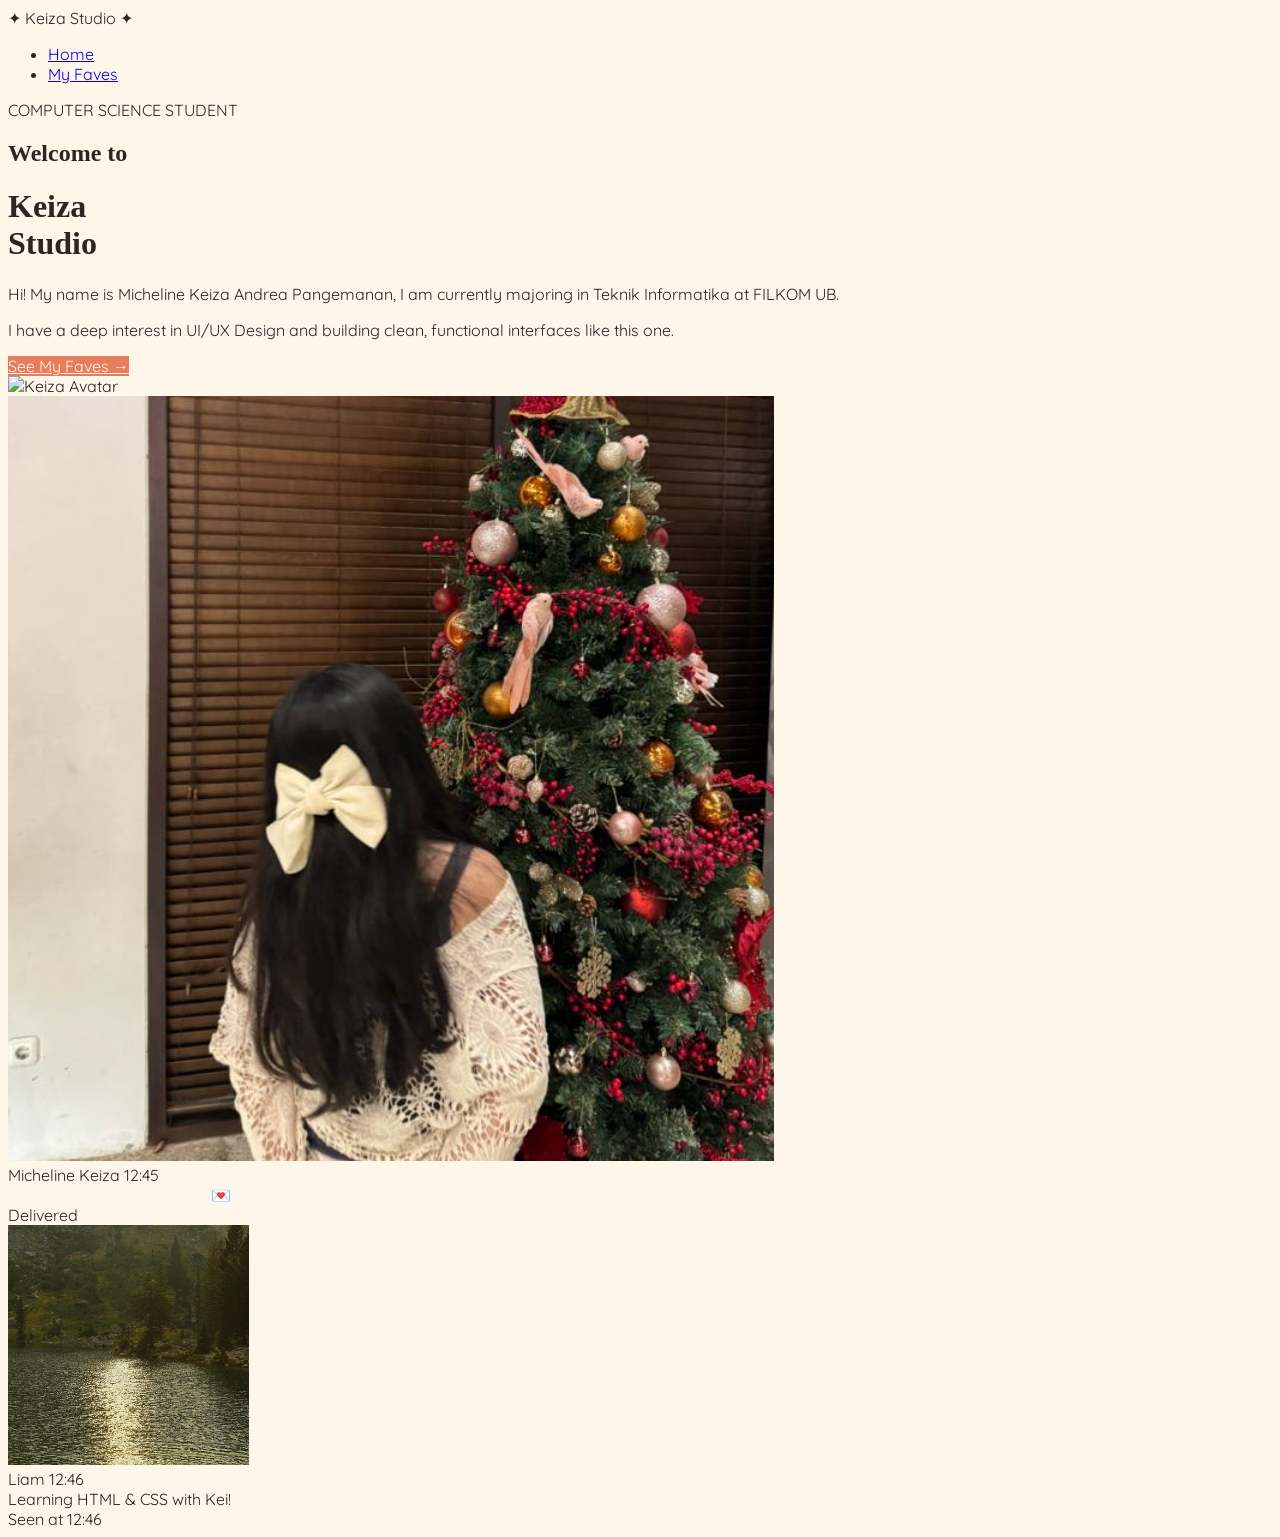
==== index.html @ c7d91eb6 "Intial commit" ====
<!DOCTYPE html>
<html lang="id" data-theme="light">

<head>
    <meta charset="UTF-8">
    <meta name="viewport" content="width=device-width, initial-scale=1.0">
    <title>Keiza Studio | Welcome</title>
    <link href="https://cdn.jsdelivr.net/npm/daisyui@4.7.2/dist/full.min.css" rel="stylesheet" type="text/css" />
    <script src="https://cdn.tailwindcss.com"></script>
    <link rel="stylesheet" href="style.css">
</head>

<body class="min-h-screen">

    <nav class="navbar px-6 md:px-20 py-8 bg-transparent">
        <div class="flex-1">
            <a class="text-xs font-bold tracking-[0.4em] uppercase navy-text">✦ Keiza Studio ✦</a>
        </div>
        <div class="flex-none">
            <ul class="menu menu-horizontal px-1 text-[10px] font-bold uppercase tracking-widest gap-4">
                <li><a href="index.html" class="border-b-2 navy-border rounded-none">Home</a></li>
                <li><a href="faves.html" class="hover:bg-blue-50 rounded-full">My Faves</a></li>
            </ul>
        </div>
    </nav>

    <main class="max-w-7xl mx-auto px-6 md:px-20 py-12 grid grid-cols-1 md:grid-cols-2 gap-16 items-center">

        <div>
            <div class="badge badge-outline navy-border navy-text p-4 mb-6 font-bold tracking-widest text-[10px]">
                COMPUTER SCIENCE STUDENT
            </div>

            <h2 class="font-serif italic text-3xl mb-1">Welcome to</h2>
            <h1 class="font-serif text-7xl md:text-9xl font-black uppercase leading-[0.8] mb-10 tracking-tighter">
                Keiza<br>Studio
            </h1>

            <div class="max-w-md space-y-4 text-sm leading-relaxed opacity-90">
                <p>Hi! My name is Micheline Keiza Andrea Pangemanan, I am currently majoring in Teknik Informatika at
                    FILKOM UB.</p>
                <p>I have a deep interest in UI/UX Design and building clean, functional interfaces like this one.</p>
            </div>

            <a href="faves.html"
                class="btn rounded-full orange-bg text-white border-none mt-12 px-14 py-6 h-auto min-h-[64px] uppercase tracking-[0.2em] text-sm font-bold shadow-xl hover:scale-105 transition-all">
                See My Faves &rarr;
            </a>
        </div>

        <div class="flex justify-center relative">
            <div class="avatar">
                <div class="w-72 md:w-[450px] rounded-[3rem] avatar-frame overflow-hidden bg-white">
                    <img src="https://api.dicebear.com/7.x/avataaars/svg?seed=Keiza&backgroundColor=f8f9ff"
                        alt="Keiza Avatar" />
                </div>
            </div>
        </div>

        <div class="col-span-1 md:col-span-2 space-y-8 mt-20 max-w-2xl mx-auto w-full">

            <div class="chat chat-start">
                <div class="chat-image avatar">
                    <div class="w-10 rounded-full ring ring-[#2D3A8C] ring-offset-base-100 ring-offset-2">
                        <img alt="Keiza" src="foto_keiza.png" />
                    </div>
                </div>
                <div class="chat-header navy-text font-bold mb-1">
                    Micheline Keiza
                    <time class="text-[10px] opacity-50 font-normal ml-1">12:45</time>
                </div>
                <div class="chat-bubble navy-bg text-white shadow-md">HiiIIIii! Welcome to my page💌</div>
                <div class="chat-footer opacity-50 text-[10px] mt-1">Delivered</div>
            </div>

            <div class="chat chat-end">
                <div class="chat-image avatar">
                    <div class="w-10 rounded-full ring ring-gray-200 ring-offset-base-100 ring-offset-2">
                        <img alt="Liam" src="foto_liam.png" />
                    </div>
                </div>
                <div class="chat-header text-gray-500 font-bold mb-1">
                    Liam
                    <time class="text-[10px] opacity-50 font-normal ml-1">12:46</time>
                </div>
                <div class="chat-bubble bg-white text-gray-700 border border-gray-100 shadow-sm">Learning HTML & CSS
                    with Kei!</div>
                <div class="chat-footer opacity-50 text-[10px] mt-1">Seen at 12:46</div>
            </div>

        </div>
    </main>

</body>

</html>
---- style.css ----
/* style.css */
@import url('https://fonts.googleapis.com/css2?family=DM+Serif+Display&family=Quicksand:wght@400;700&display=swap');

:root {
    --vtg-orange: #E67E5E;
    --vtg-cream: #FDF6E9;  
    --vtg-dark: #2D2424;   
    --vtg-yellow: #F4D35E; 
}

body {
    font-family: 'Quicksand', sans-serif;
    background-color: var(--vtg-cream);
    color: var(--vtg-dark);
}

.font-serif {
    font-family: 'DM+Serif+Display', serif;
}

.lonjong-card {
    background-color: white;
    border: 3px solid var(--vtg-dark);
    
    border-radius: 4.5rem; 
    padding: 3.5rem 2.5rem;
    transition: all 0.3s cubic-bezier(0.175, 0.885, 0.32, 1.275);
    display: flex;
    flex-direction: column;
    align-items: center;
    text-align: center;
    position: relative;
}

.lonjong-card:hover {
    transform: translateY(-8px);
    box-shadow: 15px 15px 0px var(--vtg-orange);
}

/* Tombol Lonjong */
.btn-pill {
    background-color: var(--vtg-orange);
    color: white;
    border: 2px solid var(--vtg-dark);
    border-radius: 999px;
    font-weight: bold;
    text-transform: uppercase;
    font-size: 0.7rem;
    letter-spacing: 0.2em;
    padding: 0.8rem 2.5rem;
    transition: all 0.2s ease;
}

.btn-pill:hover {
    background-color: var(--vtg-yellow);
    color: var(--vtg-dark);
}

.orange-bg {
    background-color: var(--vtg-orange) !important;
}

.text-white {
    color: var(--vtg-cream) !important;
}
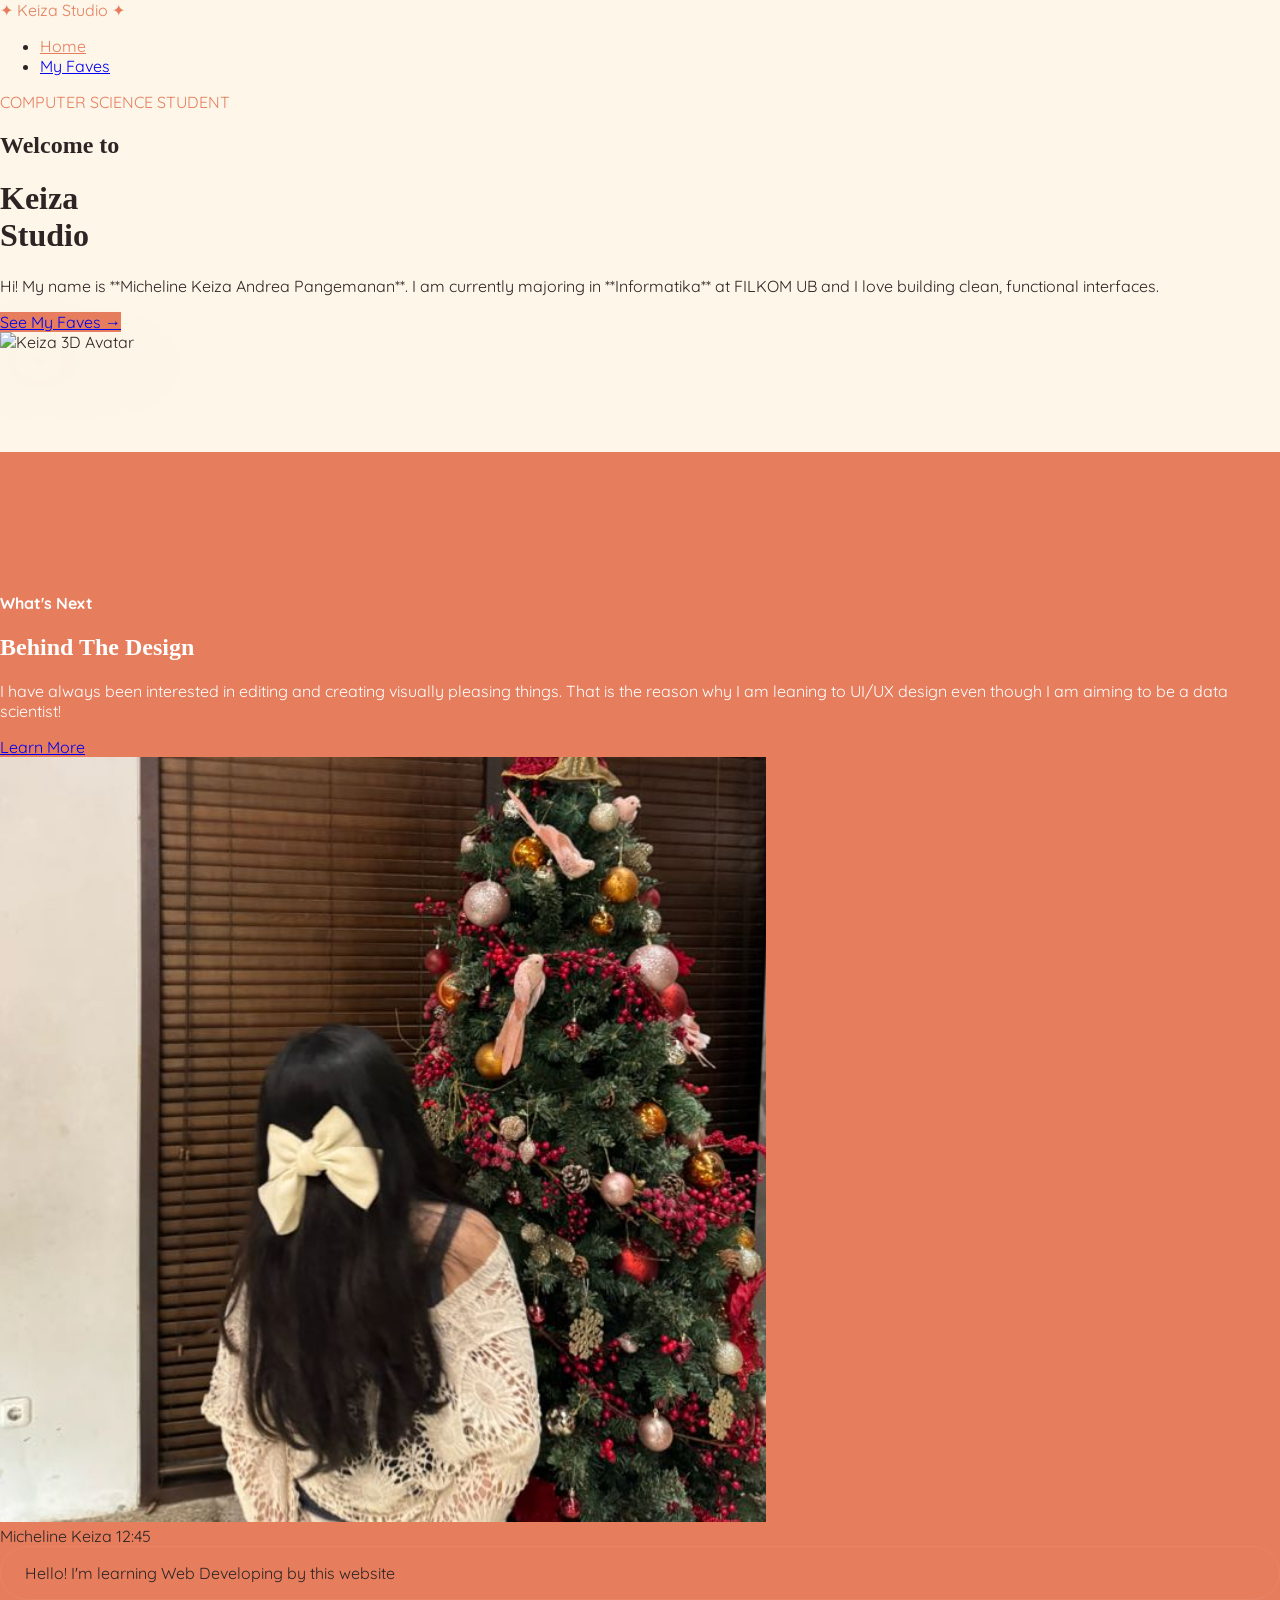
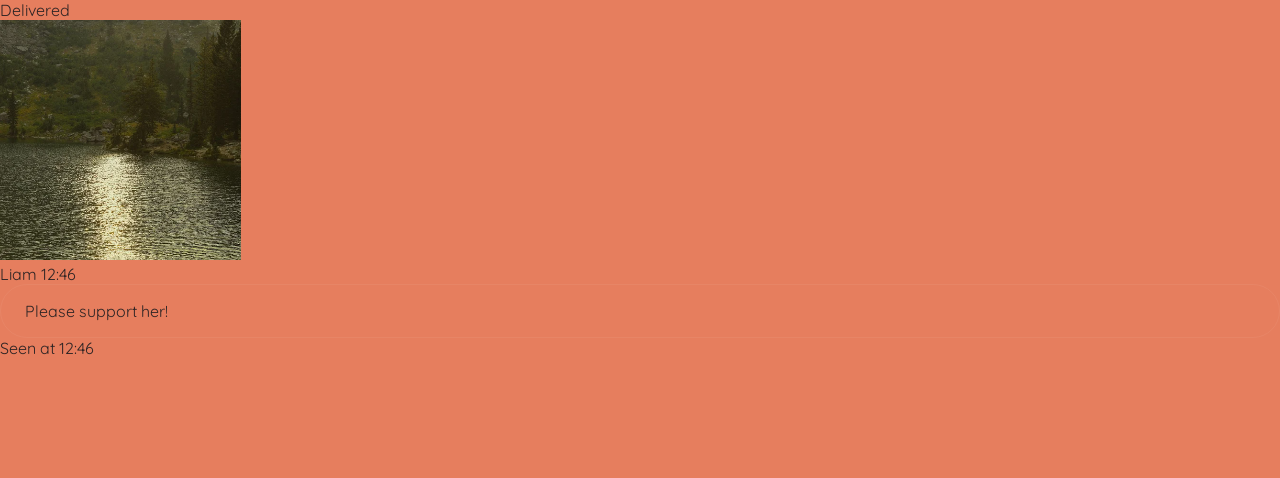
==== commit c427e180: "revised" ====
--- a/index.html
+++ b/index.html
@@ -1,6 +1,5 @@
 <!DOCTYPE html>
-<html lang="id" data-theme="light">
-
+<html lang="id">
 <head>
     <meta charset="UTF-8">
     <meta name="viewport" content="width=device-width, initial-scale=1.0">
@@ -9,88 +8,100 @@
     <script src="https://cdn.tailwindcss.com"></script>
     <link rel="stylesheet" href="style.css">
 </head>
+<body class="m-0 p-0 overflow-x-hidden">
 
-<body class="min-h-screen">
-
-    <nav class="navbar px-6 md:px-20 py-8 bg-transparent">
+    <nav class="navbar px-10 py-4 bg-transparent max-w-7xl mx-auto">
         <div class="flex-1">
-            <a class="text-xs font-bold tracking-[0.4em] uppercase navy-text">✦ Keiza Studio ✦</a>
+            <a class="text-xs font-bold tracking-[0.4em] uppercase orange-text">✦ Keiza Studio ✦</a>
         </div>
         <div class="flex-none">
-            <ul class="menu menu-horizontal px-1 text-[10px] font-bold uppercase tracking-widest gap-4">
-                <li><a href="index.html" class="border-b-2 navy-border rounded-none">Home</a></li>
-                <li><a href="faves.html" class="hover:bg-blue-50 rounded-full">My Faves</a></li>
+            <ul class="menu menu-horizontal px-1 text-[10px] font-bold uppercase tracking-widest gap-6">
+                <li><a href="index.html" class="border-b-2 border-[#E67E5E] rounded-none orange-text">Home</a></li>
+                <li><a href="faves.html" class="hover:bg-orange-50 rounded-full transition-all">My Faves</a></li>
             </ul>
         </div>
     </nav>
 
-    <main class="max-w-7xl mx-auto px-6 md:px-20 py-12 grid grid-cols-1 md:grid-cols-2 gap-16 items-center">
-
-        <div>
-            <div class="badge badge-outline navy-border navy-text p-4 mb-6 font-bold tracking-widest text-[10px]">
+    <main class="max-w-7xl mx-auto px-10 py-12 grid grid-cols-1 lg:grid-cols-2 gap-20 items-center">
+        <div class="text-left">
+            <div class="badge badge-outline border-[#E67E5E] orange-text p-4 mb-6 font-bold tracking-widest text-[10px]">
                 COMPUTER SCIENCE STUDENT
             </div>
-
             <h2 class="font-serif italic text-3xl mb-1">Welcome to</h2>
             <h1 class="font-serif text-7xl md:text-9xl font-black uppercase leading-[0.8] mb-10 tracking-tighter">
                 Keiza<br>Studio
             </h1>
-
-            <div class="max-w-md space-y-4 text-sm leading-relaxed opacity-90">
-                <p>Hi! My name is Micheline Keiza Andrea Pangemanan, I am currently majoring in Teknik Informatika at
-                    FILKOM UB.</p>
-                <p>I have a deep interest in UI/UX Design and building clean, functional interfaces like this one.</p>
-            </div>
-
-            <a href="faves.html"
-                class="btn rounded-full orange-bg text-white border-none mt-12 px-14 py-6 h-auto min-h-[64px] uppercase tracking-[0.2em] text-sm font-bold shadow-xl hover:scale-105 transition-all">
+            <p class="max-w-md text-sm leading-relaxed opacity-90 mb-12">
+                Hi! My name is **Micheline Keiza Andrea Pangemanan**. I am currently majoring in **Informatika** at
+                FILKOM UB and I love building clean, functional interfaces.
+            </p>
+            <a href="faves.html" class="btn rounded-full orange-bg text-white border-none px-14 py-6 h-auto min-h-[64px] uppercase tracking-[0.2em] text-sm font-bold shadow-xl hover:scale-105 transition-all">
                 See My Faves &rarr;
             </a>
         </div>
 
-        <div class="flex justify-center relative">
-            <div class="avatar">
-                <div class="w-72 md:w-[450px] rounded-[3rem] avatar-frame overflow-hidden bg-white">
-                    <img src="https://api.dicebear.com/7.x/avataaars/svg?seed=Keiza&backgroundColor=f8f9ff"
-                        alt="Keiza Avatar" />
-                </div>
+        <div class="flex justify-center">
+            <div class="hover-3d">
+                <div></div><div></div><div></div><div></div>
+                <div></div><div></div><div></div><div></div>
+                <figure>
+                    <img src="callmeifyougetlostid.png" alt="Keiza 3D Avatar" class="w-full h-auto">
+                </figure>
             </div>
-        </div>
-
-        <div class="col-span-1 md:col-span-2 space-y-8 mt-20 max-w-2xl mx-auto w-full">
-
-            <div class="chat chat-start">
-                <div class="chat-image avatar">
-                    <div class="w-10 rounded-full ring ring-[#2D3A8C] ring-offset-base-100 ring-offset-2">
-                        <img alt="Keiza" src="foto_keiza.png" />
-                    </div>
-                </div>
-                <div class="chat-header navy-text font-bold mb-1">
-                    Micheline Keiza
-                    <time class="text-[10px] opacity-50 font-normal ml-1">12:45</time>
-                </div>
-                <div class="chat-bubble navy-bg text-white shadow-md">HiiIIIii! Welcome to my page💌</div>
-                <div class="chat-footer opacity-50 text-[10px] mt-1">Delivered</div>
-            </div>
-
-            <div class="chat chat-end">
-                <div class="chat-image avatar">
-                    <div class="w-10 rounded-full ring ring-gray-200 ring-offset-base-100 ring-offset-2">
-                        <img alt="Liam" src="foto_liam.png" />
-                    </div>
-                </div>
-                <div class="chat-header text-gray-500 font-bold mb-1">
-                    Liam
-                    <time class="text-[10px] opacity-50 font-normal ml-1">12:46</time>
-                </div>
-                <div class="chat-bubble bg-white text-gray-700 border border-gray-100 shadow-sm">Learning HTML & CSS
-                    with Kei!</div>
-                <div class="chat-footer opacity-50 text-[10px] mt-1">Seen at 12:46</div>
-            </div>
-
         </div>
     </main>
 
+    <section class="orange-section py-16">
+        <div class="max-w-7xl mx-auto px-10">
+            <div class="grid grid-cols-1 lg:grid-cols-2 gap-16 items-center">
+                
+                <div class="text-white order-2 lg:order-1">
+                    <h4 class="uppercase tracking-[0.4em] text-[10px] font-bold mb-4 opacity-80">What's Next</h4>
+                    <h2 class="font-serif text-7xl mb-8 leading-tight italic">Behind The Design</h2>
+                    <p class="text-sm leading-relaxed opacity-90 mb-10 max-w-md">
+                        I have always been interested in editing and creating visually pleasing things. 
+                        That is the reason why I am leaning to UI/UX design even though I am aiming to be a data scientist!
+                    </p>
+                    <a href="#" class="btn bg-white text-[#E67E5E] border-none rounded-full px-12 hover:bg-[#FDF6E9] transition-all font-bold uppercase tracking-widest text-xs">
+                        Learn More
+                    </a>
+                </div>
+
+                <div class="flex flex-col gap-6 py-6 order-1 lg:order-2">
+                    <div class="chat chat-start">
+                        <div class="chat-image avatar">
+                            <div class="w-12 rounded-full border-2 border-white/20">
+                                <img src="foto_keiza.png" />
+                            </div>
+                        </div>
+                        <div class="chat-header text-white mb-1">
+                            Micheline Keiza <time class="text-[10px] opacity-60 ml-1">12:45</time>
+                        </div>
+                        <div class="chat-bubble bg-[#2D2424] text-white text-sm px-6 py-3 shadow-xl">
+                            Hello! I'm learning Web Developing by this website
+                        </div>
+                        <div class="chat-footer opacity-40 text-white text-[10px] mt-1">Delivered</div>
+                    </div>
+
+                    <div class="chat chat-end mt-4">
+                        <div class="chat-image avatar">
+                            <div class="w-12 rounded-full border-2 border-white/20">
+                                <img src="foto_liam.png" />
+                            </div>
+                        </div>
+                        <div class="chat-header text-white mb-1">
+                            Liam <time class="text-[10px] opacity-60 ml-1">12:46</time>
+                        </div>
+                        <div class="chat-bubble bg-[#2D2424] text-white text-sm px-6 py-3 shadow-xl">
+                            Please support her!
+                        </div>
+                        <div class="chat-footer opacity-40 text-white text-[10px] mt-1">Seen at 12:46</div>
+                    </div>
+                </div>
+
+            </div>
+        </div>
+    </section>
+
 </body>
-
 </html>
--- a/style.css
+++ b/style.css
@@ -2,7 +2,7 @@
 @import url('https://fonts.googleapis.com/css2?family=DM+Serif+Display&family=Quicksand:wght@400;700&display=swap');
 
 :root {
-    --vtg-orange: #E67E5E;
+    --vtg-orange: #E67E5E; 
     --vtg-cream: #FDF6E9;  
     --vtg-dark: #2D2424;   
     --vtg-yellow: #F4D35E; 
@@ -12,55 +12,144 @@
     font-family: 'Quicksand', sans-serif;
     background-color: var(--vtg-cream);
     color: var(--vtg-dark);
+    margin: 0;
+    overflow-x: hidden; /* Mencegah scroll horizontal */
 }
 
 .font-serif {
     font-family: 'DM+Serif+Display', serif;
 }
 
+/* --- Section Putih/Krem Utama --- */
+main {
+    padding-bottom: 100px;
+}
+/* style.css */
+
+/* --- Container Utama Kartu --- */
 .lonjong-card {
-    background-color: white;
-    border: 3px solid var(--vtg-dark);
-    
-    border-radius: 4.5rem; 
+    background-color: #FDF6E9 !important; /* Warna krem solid agar shadow tidak tembus */
+    border-radius: 5rem;     /* Membuat bentuk lonjong sempurna */
     padding: 3.5rem 2.5rem;
-    transition: all 0.3s cubic-bezier(0.175, 0.885, 0.32, 1.275);
     display: flex;
     flex-direction: column;
     align-items: center;
     text-align: center;
+    transition: all 0.3s cubic-bezier(0.175, 0.885, 0.32, 1.275);
+    border: none !important;
     position: relative;
+    box-shadow: 0 4px 20px rgba(0, 0, 0, 0.05); /* Shadow halus saat diam */
+    min-height: 500px; /* Memastikan tinggi kartu konsisten */
 }
 
+/* Efek Shadow Oren yang rapi di belakang (seperti di image_a11438.png) */
 .lonjong-card:hover {
-    transform: translateY(-8px);
-    box-shadow: 15px 15px 0px var(--vtg-orange);
+    transform: translateY(-10px);
+    box-shadow: 15px 15px 0px var(--vtg-orange) !important; 
 }
 
-/* Tombol Lonjong */
+.icon-circle {
+    width: 100px;
+    height: 100px;
+    display: flex;
+    align-items: center;
+    justify-content: center;
+    border-radius: 999px;
+    margin-bottom: 2.5rem;
+    font-size: 3rem;
+}
+
 .btn-pill {
-    background-color: var(--vtg-orange);
-    color: white;
-    border: 2px solid var(--vtg-dark);
-    border-radius: 999px;
+    background-color: var(--vtg-orange) !important;
+    color: white !important;
+    border-radius: 999px !important;
+    padding: 1rem 2.5rem;
     font-weight: bold;
     text-transform: uppercase;
     font-size: 0.7rem;
     letter-spacing: 0.2em;
-    padding: 0.8rem 2.5rem;
-    transition: all 0.2s ease;
+    display: inline-block;
+    margin-top: auto;     transition: 0.3s;
+    text-decoration: none;
+}
+.hover-3d {
+    position: relative;
+    display: grid;
+    perspective: 1000px;
+    width: 100%;
+    max-width: 500px;
 }
 
-.btn-pill:hover {
-    background-color: var(--vtg-yellow);
-    color: var(--vtg-dark);
+.hover-3d div {
+    grid-area: 1 / 1;
+    z-index: 10; 
+    width: 100%;
+    height: 100%;
 }
 
-.orange-bg {
-    background-color: var(--vtg-orange) !important;
+.hover-3d figure {
+    grid-area: 1 / 1;
+    z-index: 1;
+    pointer-events: none;
+    background: transparent !important;
+    margin: 0;
+    transition: transform 0.4s ease;
 }
 
-.text-white {
-    color: var(--vtg-cream) !important;
+.hover-3d img {
+    filter: drop-shadow(20px 20px 30px rgba(230, 126, 94, 0.25)); 
+    width: 100%;
+    height: auto;
 }
 
+.hover-3d div:nth-child(1):hover ~ figure { transform: rotateX(15deg) rotateY(-15deg); }
+.hover-3d div:nth-child(2):hover ~ figure { transform: rotateX(15deg) rotateY(0deg); }
+.hover-3d div:nth-child(3):hover ~ figure { transform: rotateX(15deg) rotateY(15deg); }
+.hover-3d div:nth-child(4):hover ~ figure { transform: rotateX(0deg) rotateY(-15deg); }
+.hover-3d div:nth-child(5):hover ~ figure { transform: rotateX(0deg) rotateY(15deg); }
+.hover-3d div:nth-child(6):hover ~ figure { transform: rotateX(-15deg) rotateY(-15deg); }
+.hover-3d div:nth-child(7):hover ~ figure { transform: rotateX(-15deg) rotateY(0deg); }
+.hover-3d div:nth-child(8):hover ~ figure { transform: rotateX(-15deg) rotateY(15deg); }
+
+.orange-section {
+    background-color: var(--vtg-orange);
+    width: 100vw; 
+    position: relative;
+    left: 50%;
+    right: 50%;
+    margin-left: -50vw;
+    margin-right: -50vw;
+    padding: 120px 0; /* Ruang vertikal */
+}
+
+.orange-section h2, 
+.orange-section p,
+.orange-section h4 {
+    color: white !important;
+}
+
+.orange-text { color: var(--vtg-orange) !important; }
+.orange-bg { background-color: var(--vtg-orange) !important; }
+
+
+.chat-bubble {
+    border: 1px solid rgba(255, 255, 255, 0.05); 
+}
+
+.orange-section {
+    min-height: 80vh;
+    display: flex;
+    align-items: center;
+    overflow: hidden;
+}
+
+
+.chat-bubble {
+    border-radius: 2rem !important; 
+    padding: 1rem 1.5rem !important;
+}
+
+.chat-start .chat-bubble::before,
+.chat-end .chat-bubble::before {
+    display: none !important;
+}
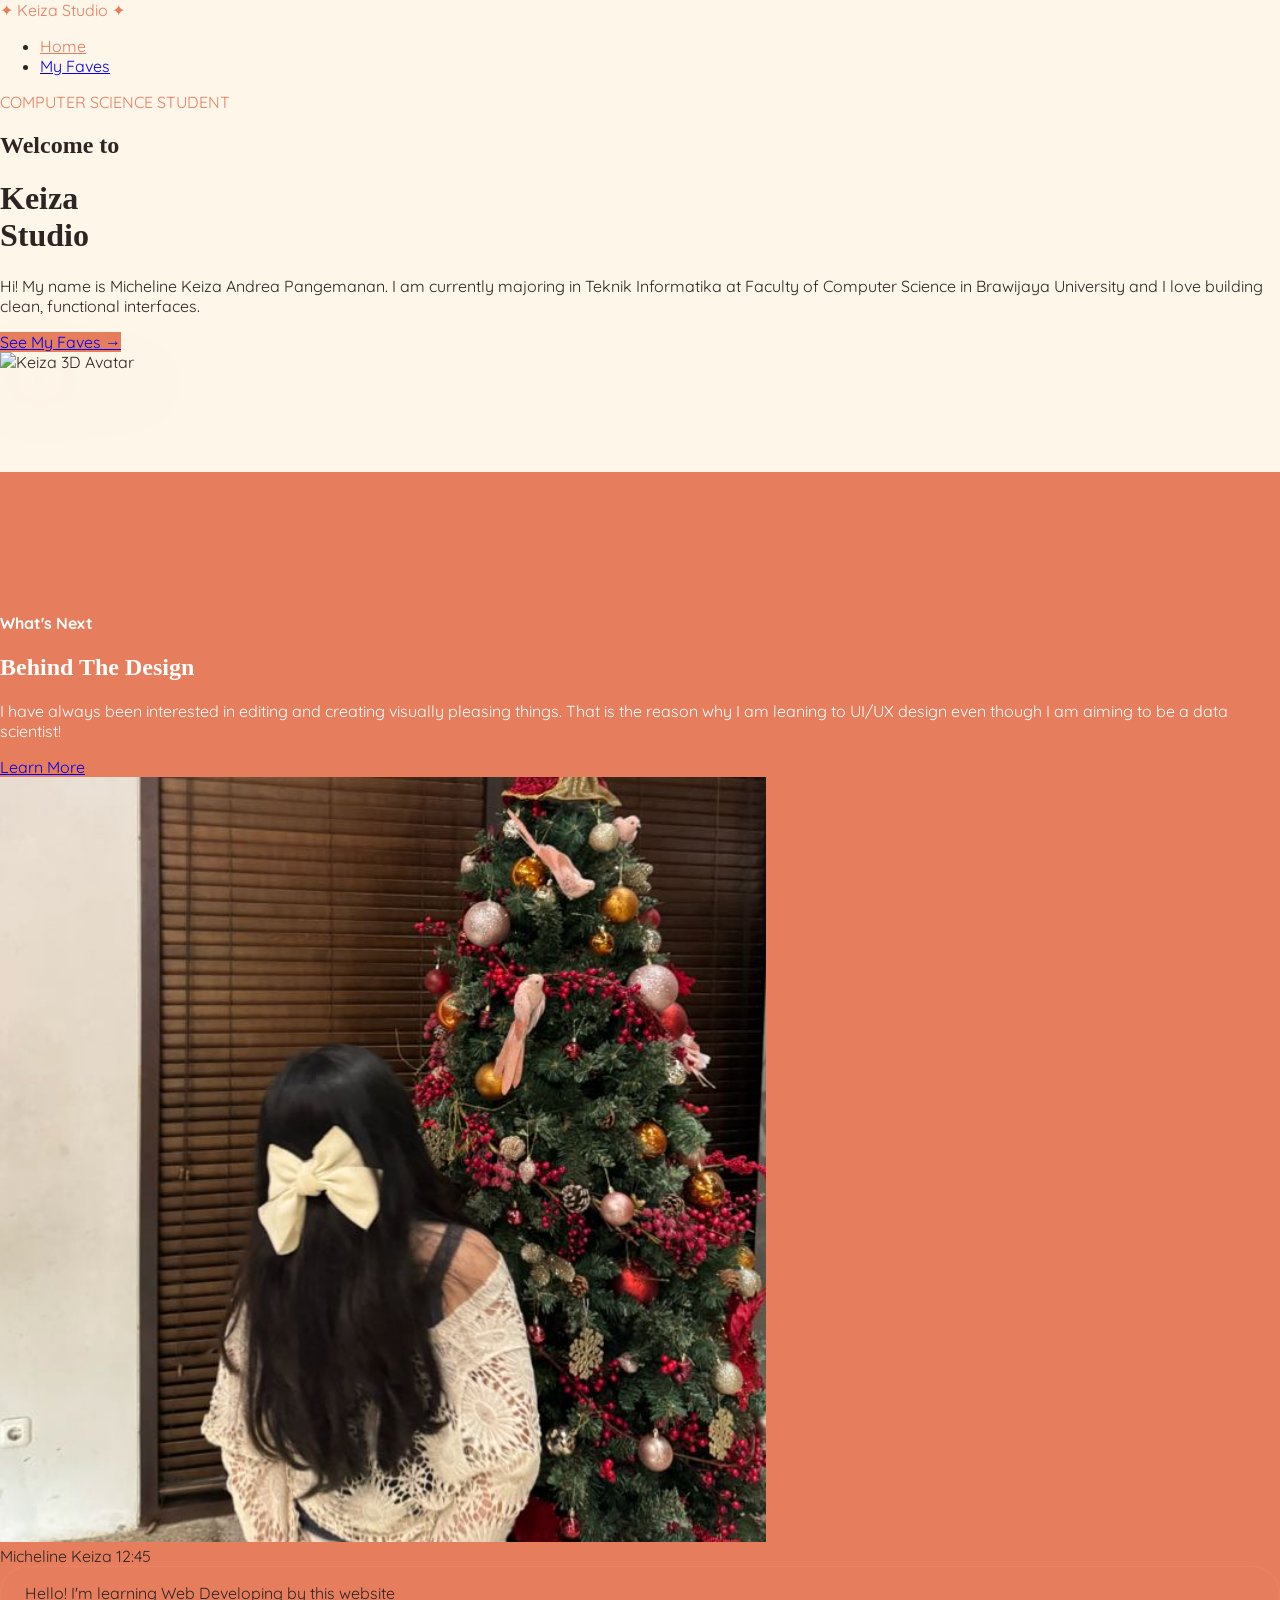
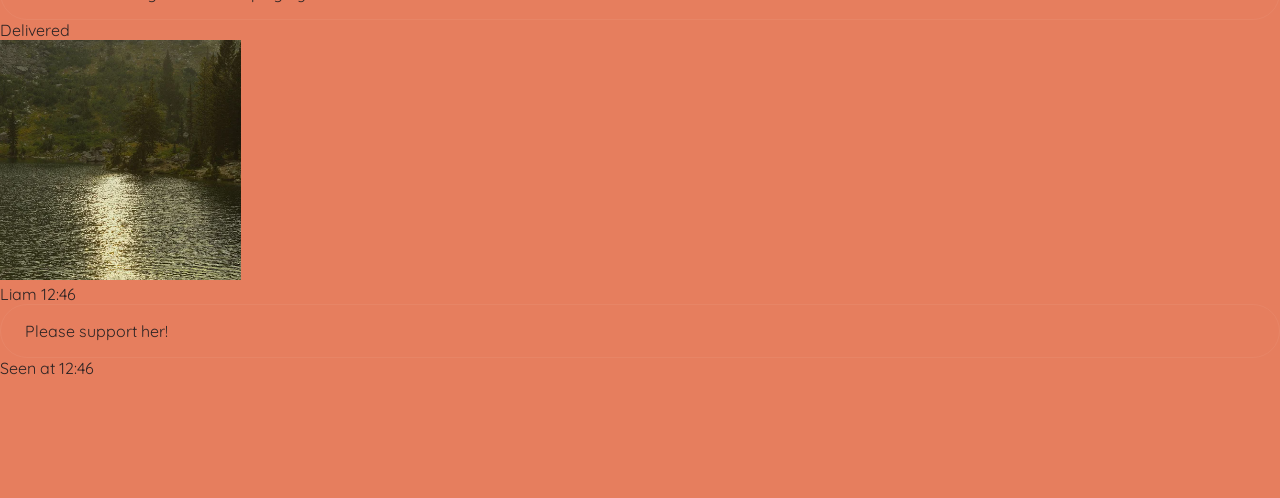
==== commit 17a6aec3: "revise 2" ====
--- a/index.html
+++ b/index.html
@@ -32,8 +32,8 @@
                 Keiza<br>Studio
             </h1>
             <p class="max-w-md text-sm leading-relaxed opacity-90 mb-12">
-                Hi! My name is **Micheline Keiza Andrea Pangemanan**. I am currently majoring in **Informatika** at
-                FILKOM UB and I love building clean, functional interfaces.
+                Hi! My name is Micheline Keiza Andrea Pangemanan. I am currently majoring in Teknik Informatika at
+                Faculty of Computer Science in Brawijaya University and I love building clean, functional interfaces.
             </p>
             <a href="faves.html" class="btn rounded-full orange-bg text-white border-none px-14 py-6 h-auto min-h-[64px] uppercase tracking-[0.2em] text-sm font-bold shadow-xl hover:scale-105 transition-all">
                 See My Faves &rarr;
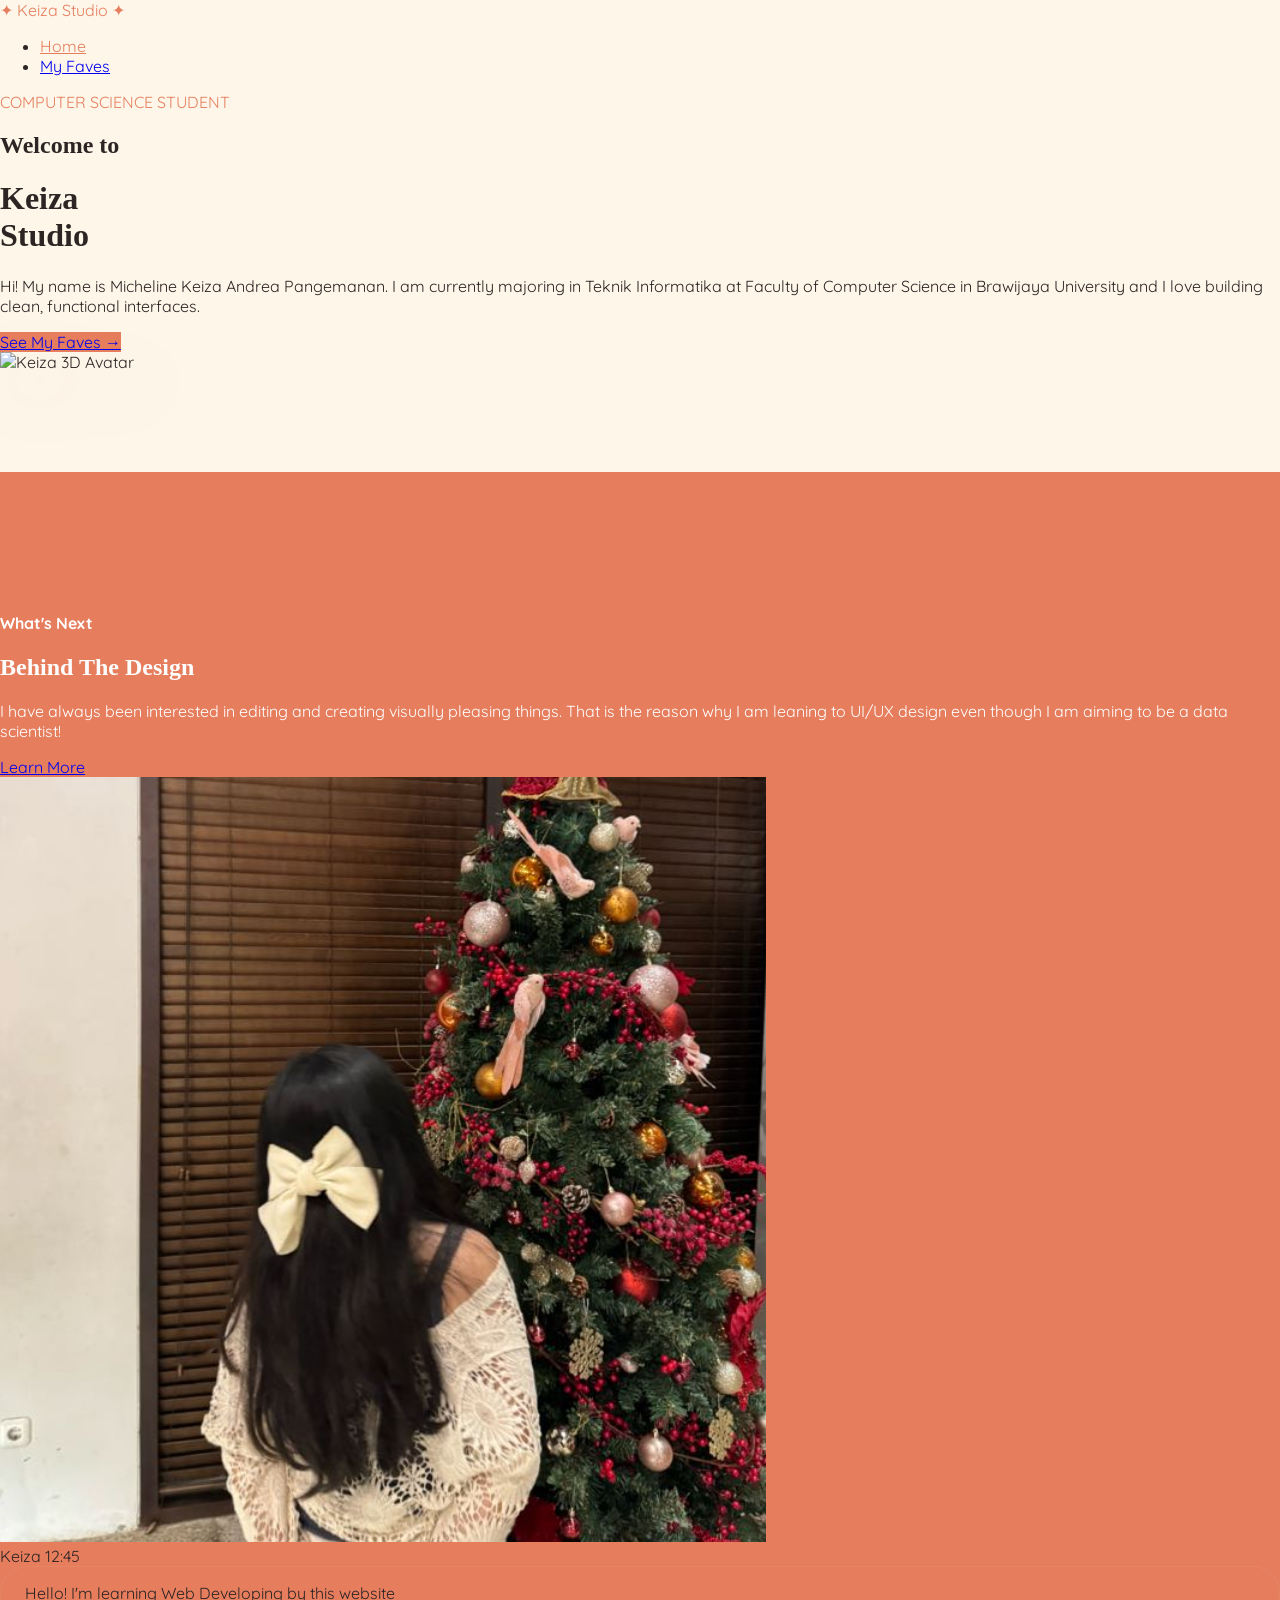
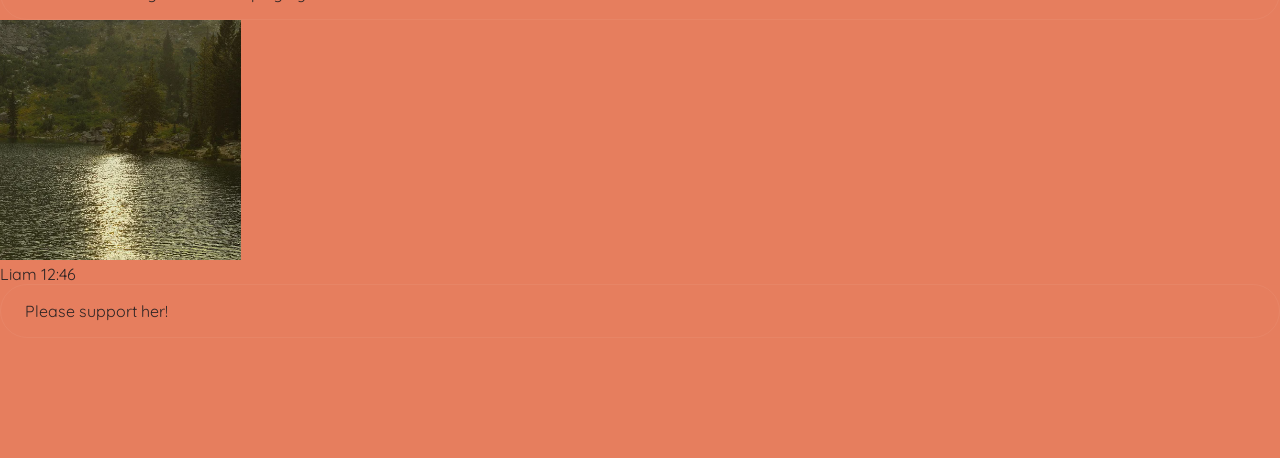
==== commit 82511aee: "responsive" ====
--- a/index.html
+++ b/index.html
@@ -1,5 +1,6 @@
 <!DOCTYPE html>
 <html lang="id">
+
 <head>
     <meta charset="UTF-8">
     <meta name="viewport" content="width=device-width, initial-scale=1.0">
@@ -8,6 +9,7 @@
     <script src="https://cdn.tailwindcss.com"></script>
     <link rel="stylesheet" href="style.css">
 </head>
+
 <body class="m-0 p-0 overflow-x-hidden">
 
     <nav class="navbar px-10 py-4 bg-transparent max-w-7xl mx-auto">
@@ -24,7 +26,8 @@
 
     <main class="max-w-7xl mx-auto px-10 py-12 grid grid-cols-1 lg:grid-cols-2 gap-20 items-center">
         <div class="text-left">
-            <div class="badge badge-outline border-[#E67E5E] orange-text p-4 mb-6 font-bold tracking-widest text-[10px]">
+            <div
+                class="badge badge-outline border-[#E67E5E] orange-text p-4 mb-6 font-bold tracking-widest text-[10px]">
                 COMPUTER SCIENCE STUDENT
             </div>
             <h2 class="font-serif italic text-3xl mb-1">Welcome to</h2>
@@ -35,15 +38,22 @@
                 Hi! My name is Micheline Keiza Andrea Pangemanan. I am currently majoring in Teknik Informatika at
                 Faculty of Computer Science in Brawijaya University and I love building clean, functional interfaces.
             </p>
-            <a href="faves.html" class="btn rounded-full orange-bg text-white border-none px-14 py-6 h-auto min-h-[64px] uppercase tracking-[0.2em] text-sm font-bold shadow-xl hover:scale-105 transition-all">
+            <a href="faves.html"
+                class="btn rounded-full orange-bg text-white border-none px-14 py-6 h-auto min-h-[64px] uppercase tracking-[0.2em] text-sm font-bold shadow-xl hover:scale-105 transition-all">
                 See My Faves &rarr;
             </a>
         </div>
 
         <div class="flex justify-center">
             <div class="hover-3d">
-                <div></div><div></div><div></div><div></div>
-                <div></div><div></div><div></div><div></div>
+                <div></div>
+                <div></div>
+                <div></div>
+                <div></div>
+                <div></div>
+                <div></div>
+                <div></div>
+                <div></div>
                 <figure>
                     <img src="callmeifyougetlostid.png" alt="Keiza 3D Avatar" class="w-full h-auto">
                 </figure>
@@ -52,50 +62,50 @@
     </main>
 
     <section class="orange-section py-16">
-        <div class="max-w-7xl mx-auto px-10">
-            <div class="grid grid-cols-1 lg:grid-cols-2 gap-16 items-center">
-                
-                <div class="text-white order-2 lg:order-1">
+        <div class="max-w-7xl mx-auto px-6 md:px-10">
+            <div class="grid grid-cols-1 lg:grid-cols-2 gap-10 lg:gap-16 items-center">
+
+                <div class="text-white order-2 lg:order-1 text-center lg:text-left">
                     <h4 class="uppercase tracking-[0.4em] text-[10px] font-bold mb-4 opacity-80">What's Next</h4>
-                    <h2 class="font-serif text-7xl mb-8 leading-tight italic">Behind The Design</h2>
-                    <p class="text-sm leading-relaxed opacity-90 mb-10 max-w-md">
-                        I have always been interested in editing and creating visually pleasing things. 
-                        That is the reason why I am leaning to UI/UX design even though I am aiming to be a data scientist!
+                    <h2 class="font-serif text-5xl md:text-7xl mb-8 leading-tight italic">Behind The Design</h2>
+                    <p class="text-sm leading-relaxed opacity-90 mb-10 max-w-md mx-auto lg:mx-0">
+                        I have always been interested in editing and creating visually pleasing things.
+                        That is the reason why I am leaning to UI/UX design even though I am aiming to be a data
+                        scientist!
                     </p>
-                    <a href="#" class="btn bg-white text-[#E67E5E] border-none rounded-full px-12 hover:bg-[#FDF6E9] transition-all font-bold uppercase tracking-widest text-xs">
+                    <a href="#"
+                        class="btn bg-white text-[#E67E5E] border-none rounded-full px-12 hover:bg-[#FDF6E9] transition-all font-bold uppercase tracking-widest text-xs">
                         Learn More
                     </a>
                 </div>
 
-                <div class="flex flex-col gap-6 py-6 order-1 lg:order-2">
+                <div class="flex flex-col gap-4 py-6 order-1 lg:order-2 w-full max-w-md mx-auto lg:max-w-none">
                     <div class="chat chat-start">
                         <div class="chat-image avatar">
-                            <div class="w-12 rounded-full border-2 border-white/20">
+                            <div class="w-10 md:w-12 rounded-full border-2 border-white/20">
                                 <img src="foto_keiza.png" />
                             </div>
                         </div>
                         <div class="chat-header text-white mb-1">
-                            Micheline Keiza <time class="text-[10px] opacity-60 ml-1">12:45</time>
+                            Keiza <time class="text-[10px] opacity-60 ml-1">12:45</time>
                         </div>
-                        <div class="chat-bubble bg-[#2D2424] text-white text-sm px-6 py-3 shadow-xl">
+                        <div class="chat-bubble bg-[#2D2424] text-white text-xs md:text-sm px-5 py-3 shadow-xl">
                             Hello! I'm learning Web Developing by this website
                         </div>
-                        <div class="chat-footer opacity-40 text-white text-[10px] mt-1">Delivered</div>
                     </div>
 
-                    <div class="chat chat-end mt-4">
+                    <div class="chat chat-end mt-2">
                         <div class="chat-image avatar">
-                            <div class="w-12 rounded-full border-2 border-white/20">
+                            <div class="w-10 md:w-12 rounded-full border-2 border-white/20">
                                 <img src="foto_liam.png" />
                             </div>
                         </div>
                         <div class="chat-header text-white mb-1">
                             Liam <time class="text-[10px] opacity-60 ml-1">12:46</time>
                         </div>
-                        <div class="chat-bubble bg-[#2D2424] text-white text-sm px-6 py-3 shadow-xl">
+                        <div class="chat-bubble bg-[#2D2424] text-white text-xs md:text-sm px-5 py-3 shadow-xl">
                             Please support her!
                         </div>
-                        <div class="chat-footer opacity-40 text-white text-[10px] mt-1">Seen at 12:46</div>
                     </div>
                 </div>
 
@@ -104,4 +114,5 @@
     </section>
 
 </body>
+
 </html>
--- a/style.css
+++ b/style.css
@@ -1,4 +1,3 @@
-/* style.css */
 @import url('https://fonts.googleapis.com/css2?family=DM+Serif+Display&family=Quicksand:wght@400;700&display=swap');
 
 :root {
@@ -13,23 +12,20 @@
     background-color: var(--vtg-cream);
     color: var(--vtg-dark);
     margin: 0;
-    overflow-x: hidden; /* Mencegah scroll horizontal */
+    overflow-x: hidden;
 }
 
 .font-serif {
     font-family: 'DM+Serif+Display', serif;
 }
 
-/* --- Section Putih/Krem Utama --- */
 main {
     padding-bottom: 100px;
 }
-/* style.css */
 
-/* --- Container Utama Kartu --- */
 .lonjong-card {
-    background-color: #FDF6E9 !important; /* Warna krem solid agar shadow tidak tembus */
-    border-radius: 5rem;     /* Membuat bentuk lonjong sempurna */
+    background-color: #FDF6E9 !important;
+    border-radius: 5rem;
     padding: 3.5rem 2.5rem;
     display: flex;
     flex-direction: column;
@@ -38,11 +34,10 @@
     transition: all 0.3s cubic-bezier(0.175, 0.885, 0.32, 1.275);
     border: none !important;
     position: relative;
-    box-shadow: 0 4px 20px rgba(0, 0, 0, 0.05); /* Shadow halus saat diam */
-    min-height: 500px; /* Memastikan tinggi kartu konsisten */
+    box-shadow: 0 4px 20px rgba(0, 0, 0, 0.05);
+    min-height: 500px;
 }
 
-/* Efek Shadow Oren yang rapi di belakang (seperti di image_a11438.png) */
 .lonjong-card:hover {
     transform: translateY(-10px);
     box-shadow: 15px 15px 0px var(--vtg-orange) !important; 
@@ -69,9 +64,11 @@
     font-size: 0.7rem;
     letter-spacing: 0.2em;
     display: inline-block;
-    margin-top: auto;     transition: 0.3s;
+    margin-top: auto;
+    transition: 0.3s;
     text-decoration: none;
 }
+
 .hover-3d {
     position: relative;
     display: grid;
@@ -119,7 +116,11 @@
     right: 50%;
     margin-left: -50vw;
     margin-right: -50vw;
-    padding: 120px 0; /* Ruang vertikal */
+    padding: 120px 0;
+    min-height: 80vh;
+    display: flex;
+    align-items: center;
+    overflow: hidden;
 }
 
 .orange-section h2, 
@@ -131,20 +132,8 @@
 .orange-text { color: var(--vtg-orange) !important; }
 .orange-bg { background-color: var(--vtg-orange) !important; }
 
-
 .chat-bubble {
     border: 1px solid rgba(255, 255, 255, 0.05); 
-}
-
-.orange-section {
-    min-height: 80vh;
-    display: flex;
-    align-items: center;
-    overflow: hidden;
-}
-
-
-.chat-bubble {
     border-radius: 2rem !important; 
     padding: 1rem 1.5rem !important;
 }
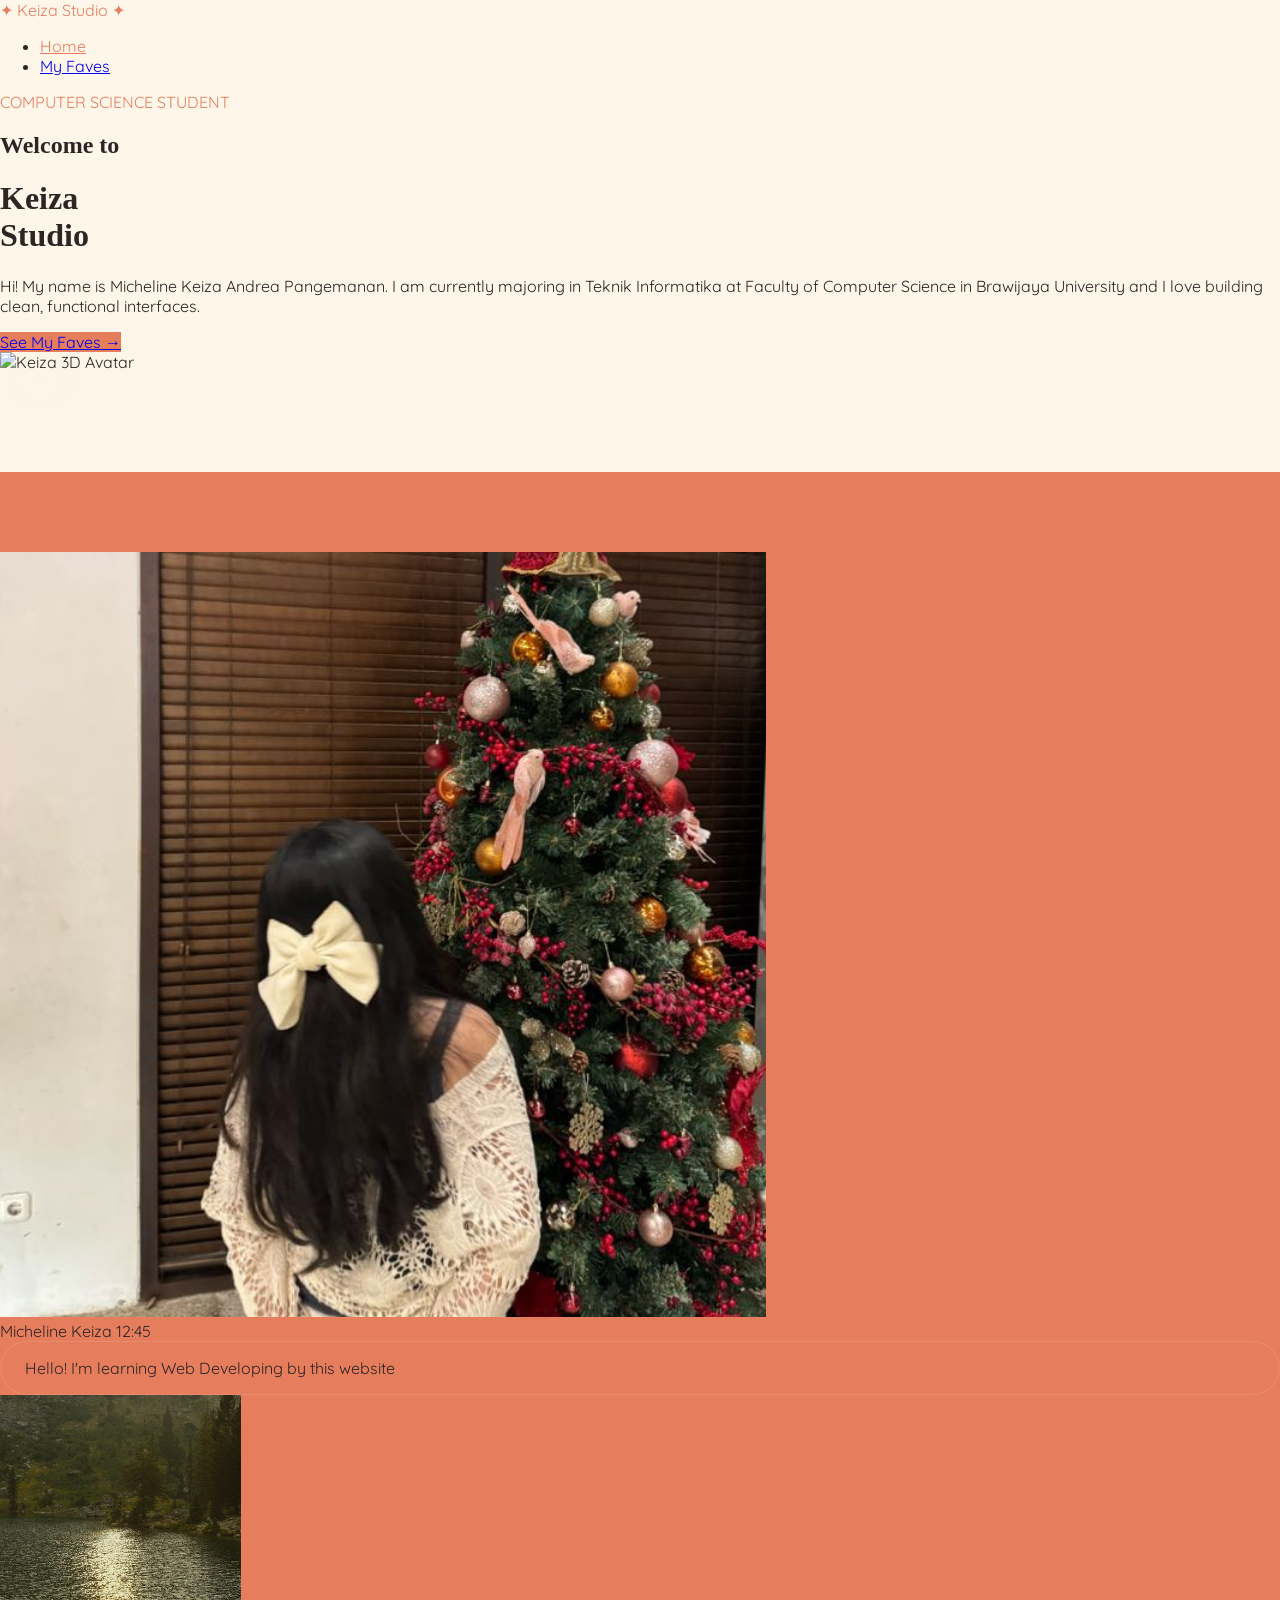
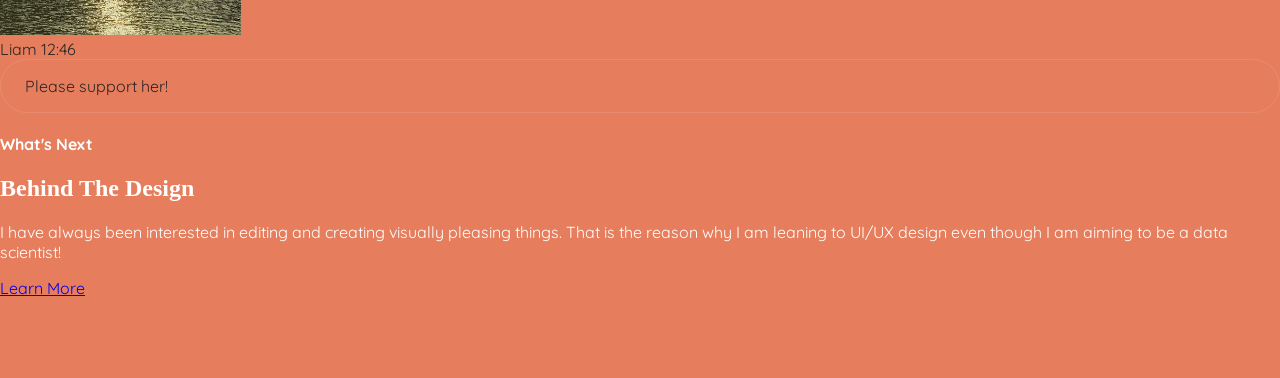
==== commit e13fc0dd: "responsive revise" ====
--- a/index.html
+++ b/index.html
@@ -60,53 +60,55 @@
             </div>
         </div>
     </main>
+    <section class="orange-section py-16 overflow-hidden">
+        <div class="max-w-7xl mx-auto px-4 md:px-10">
+            <div class="flex flex-col lg:grid lg:grid-cols-2 gap-10 lg:gap-16 items-center">
 
-    <section class="orange-section py-16">
-        <div class="max-w-7xl mx-auto px-6 md:px-10">
-            <div class="grid grid-cols-1 lg:grid-cols-2 gap-10 lg:gap-16 items-center">
+                <div class="flex flex-col gap-4 w-full max-w-full sm:max-w-md mx-auto order-1 lg:order-2">
+
+                    <div class="chat chat-start w-full">
+                        <div class="chat-image avatar">
+                            <div class="w-10 rounded-full border-2 border-white/20">
+                                <img src="foto_keiza.png" alt="Keiza" />
+                            </div>
+                        </div>
+                        <div class="chat-header text-white text-[10px] mb-1 opacity-80">
+                            Micheline Keiza <time class="opacity-50">12:45</time>
+                        </div>
+                        <div
+                            class="chat-bubble bg-[#2D2424] text-white text-xs sm:text-sm px-4 py-2 shadow-xl break-words max-w-[85%]">
+                            Hello! I'm learning Web Developing by this website
+                        </div>
+                    </div>
+
+                    <div class="chat chat-end w-full">
+                        <div class="chat-image avatar">
+                            <div class="w-10 rounded-full border-2 border-white/20">
+                                <img src="foto_liam.png" alt="Liam" />
+                            </div>
+                        </div>
+                        <div class="chat-header text-white text-[10px] mb-1 opacity-80">
+                            Liam <time class="opacity-50">12:46</time>
+                        </div>
+                        <div
+                            class="chat-bubble bg-[#2D2424] text-white text-xs sm:text-sm px-4 py-2 shadow-xl break-words max-w-[85%]">
+                            Please support her!
+                        </div>
+                    </div>
+                </div>
 
                 <div class="text-white order-2 lg:order-1 text-center lg:text-left">
-                    <h4 class="uppercase tracking-[0.4em] text-[10px] font-bold mb-4 opacity-80">What's Next</h4>
-                    <h2 class="font-serif text-5xl md:text-7xl mb-8 leading-tight italic">Behind The Design</h2>
-                    <p class="text-sm leading-relaxed opacity-90 mb-10 max-w-md mx-auto lg:mx-0">
+                    <h4 class="uppercase tracking-[0.4em] text-[10px] font-bold mb-4 opacity-70">What's Next</h4>
+                    <h2 class="font-serif text-4xl md:text-7xl mb-6 leading-tight italic">Behind The Design</h2>
+                    <p class="text-xs sm:text-sm leading-relaxed opacity-90 mb-8 max-w-sm mx-auto lg:mx-0">
                         I have always been interested in editing and creating visually pleasing things.
                         That is the reason why I am leaning to UI/UX design even though I am aiming to be a data
                         scientist!
                     </p>
                     <a href="#"
-                        class="btn bg-white text-[#E67E5E] border-none rounded-full px-12 hover:bg-[#FDF6E9] transition-all font-bold uppercase tracking-widest text-xs">
+                        class="btn bg-white text-[#E67E5E] border-none rounded-full px-10 hover:bg-[#FDF6E9] transition-all font-bold uppercase tracking-widest text-[10px]">
                         Learn More
                     </a>
-                </div>
-
-                <div class="flex flex-col gap-4 py-6 order-1 lg:order-2 w-full max-w-md mx-auto lg:max-w-none">
-                    <div class="chat chat-start">
-                        <div class="chat-image avatar">
-                            <div class="w-10 md:w-12 rounded-full border-2 border-white/20">
-                                <img src="foto_keiza.png" />
-                            </div>
-                        </div>
-                        <div class="chat-header text-white mb-1">
-                            Keiza <time class="text-[10px] opacity-60 ml-1">12:45</time>
-                        </div>
-                        <div class="chat-bubble bg-[#2D2424] text-white text-xs md:text-sm px-5 py-3 shadow-xl">
-                            Hello! I'm learning Web Developing by this website
-                        </div>
-                    </div>
-
-                    <div class="chat chat-end mt-2">
-                        <div class="chat-image avatar">
-                            <div class="w-10 md:w-12 rounded-full border-2 border-white/20">
-                                <img src="foto_liam.png" />
-                            </div>
-                        </div>
-                        <div class="chat-header text-white mb-1">
-                            Liam <time class="text-[10px] opacity-60 ml-1">12:46</time>
-                        </div>
-                        <div class="chat-bubble bg-[#2D2424] text-white text-xs md:text-sm px-5 py-3 shadow-xl">
-                            Please support her!
-                        </div>
-                    </div>
                 </div>
 
             </div>
--- a/style.css
+++ b/style.css
@@ -13,6 +13,7 @@
     color: var(--vtg-dark);
     margin: 0;
     overflow-x: hidden;
+    width: 100%;
 }
 
 .font-serif {
@@ -116,8 +117,8 @@
     right: 50%;
     margin-left: -50vw;
     margin-right: -50vw;
-    padding: 120px 0;
-    min-height: 80vh;
+    padding: 80px 0;
+    min-height: auto;
     display: flex;
     align-items: center;
     overflow: hidden;
@@ -133,12 +134,54 @@
 .orange-bg { background-color: var(--vtg-orange) !important; }
 
 .chat-bubble {
-    border: 1px solid rgba(255, 255, 255, 0.05); 
+    border: 1px solid rgba(255, 255, 255, 0.1); 
     border-radius: 2rem !important; 
     padding: 1rem 1.5rem !important;
+    min-width: 0 !important;
+    word-wrap: break-word;
 }
 
 .chat-start .chat-bubble::before,
 .chat-end .chat-bubble::before {
     display: none !important;
+}
+
+/* Responsiveness Settings */
+@media (max-width: 1024px) {
+    .orange-section {
+        padding: 60px 0;
+    }
+}
+
+@media (max-width: 768px) {
+    h1 { font-size: 4.5rem !important; }
+    
+    .orange-section {
+        margin-left: -50vw;
+        margin-right: -50vw;
+        width: 100vw;
+    }
+
+    .chat-bubble {
+        font-size: 13px !important;
+        max-width: 280px !important;
+    }
+    
+    .hover-3d {
+        max-width: 300px;
+        margin: 0 auto;
+    }
+}
+
+@media (max-width: 480px) {
+    h1 { font-size: 3.5rem !important; }
+    
+    .chat-bubble {
+        max-width: 220px !important;
+        padding: 0.8rem 1.2rem !important;
+    }
+
+    .orange-section {
+        padding: 40px 0;
+    }
 }
